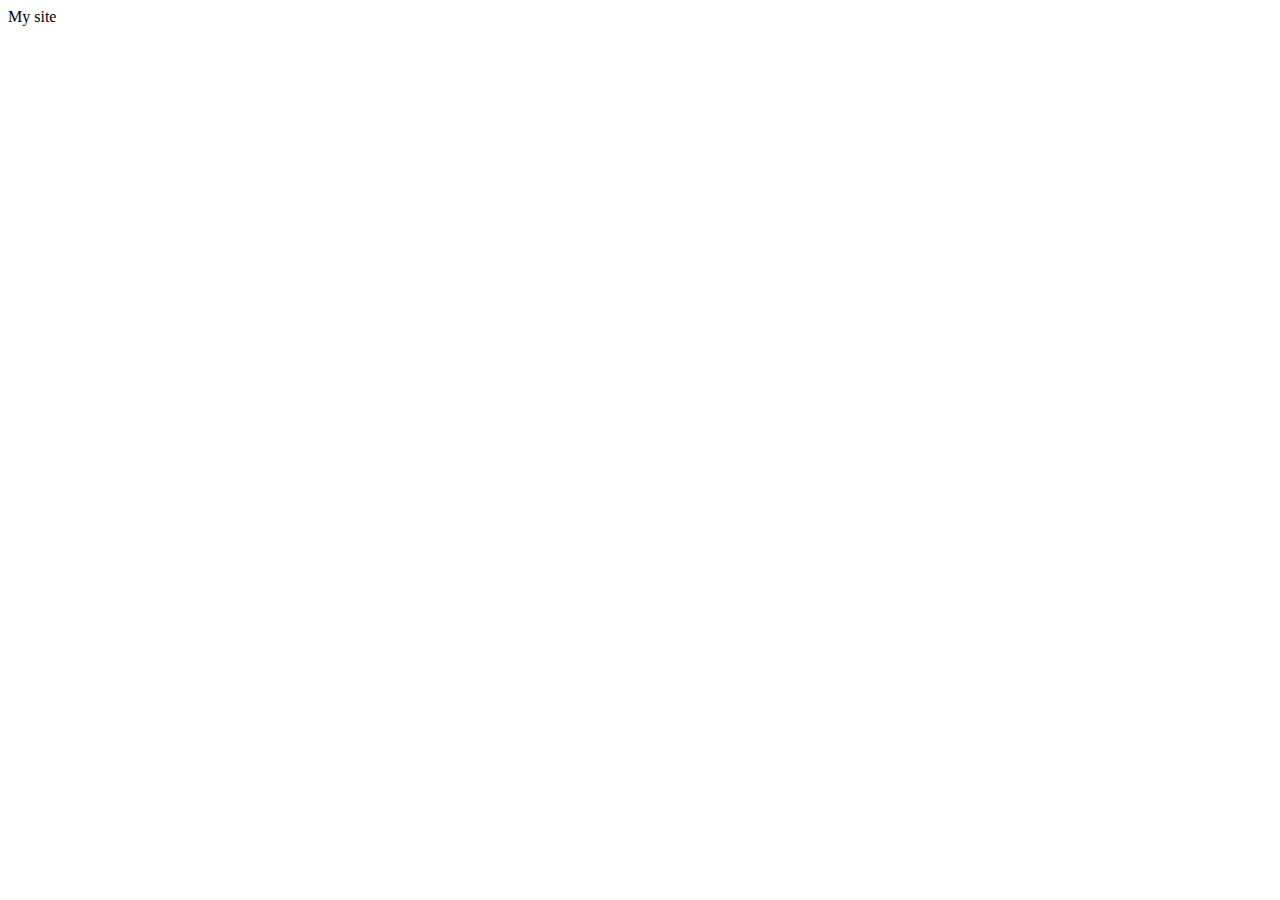
==== index.html @ 13604bfc "my site fr" ====
<!DOCTYPE html>
<html lang="en">
<head>
    <meta charset="UTF-8">
    <meta http-equiv="X-UA-Compatible" content="IE=edge">
    <meta name="viewport" content="width=device-width, initial-scale=1.0">
    <title>Document</title>
</head>
<body>
    My site
</body>
</html>
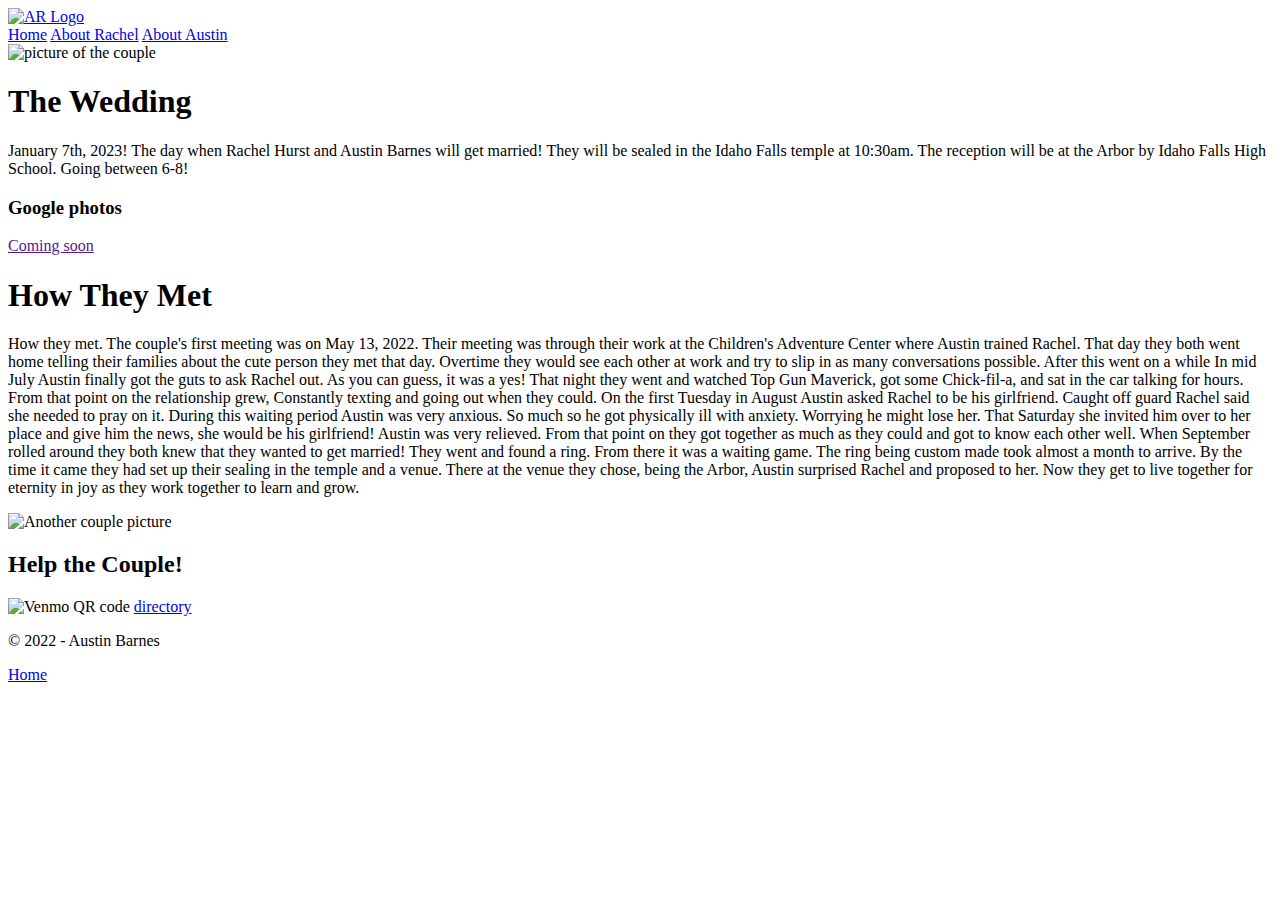
==== commit c7b6f1e3: "Added base HTML to all pages" ====
--- a/index.html
+++ b/index.html
@@ -7,6 +7,60 @@
     <title>Document</title>
 </head>
 <body>
-    My site
+    <header>
+        <a id="logo_link" href="index.html">
+            <img class="logo" src="images/ARlogo.png" alt="AR Logo">
+        </a>
+        <nav>
+            <a href="index.html">Home</a>
+            <a href="rachelpage.html">About Rachel</a>
+            <a href="austinpage.html">About Austin</a>
+        </nav>
+    </header>
+    <div class="parentGrid">
+        <img src="images/Cute_couple.JPG" alt="picture of the couple">
+        <div class="weddingGroup">
+            <h1>The Wedding</h1>
+            <p>January 7th, 2023!
+                The day when Rachel Hurst and Austin Barnes will get married!
+                They will be sealed in the Idaho Falls temple at 10:30am.
+                The reception will be at the Arbor by Idaho Falls High School.
+                Going between 6-8!
+            </p>
+            <h3>Google photos</h3>
+            <a href="">Coming soon</a>
+        <div class="metGroup">
+        <h1>How They Met</h1>
+        <p>How they met. The couple's first meeting was on May 13, 2022. 
+            Their meeting was through their work at the Children's Adventure Center where Austin trained Rachel. 
+            That day they both went home telling their families about the cute person they met that day. 
+            Overtime they would see each other at work and try to slip in as many conversations possible. 
+            After this went on a while In mid July Austin finally got the guts to ask Rachel out. 
+            As you can guess, it was a yes! That night they went and watched Top Gun Maverick, 
+            got some Chick-fil-a, and sat in the car talking for hours. 
+            From that point on the relationship grew, Constantly texting and going out when they could. 
+            On the first Tuesday in August Austin asked Rachel to be his girlfriend. 
+            Caught off guard Rachel said she needed to pray on it. During this waiting period Austin was very anxious. 
+            So much so he got physically ill with anxiety. Worrying he might lose her. 
+            That Saturday she invited him over to her place and give him the news, she would be his girlfriend!
+            Austin was very relieved. From that point on they got together as much as they could and got to know each other well. 
+            When September rolled around they both knew that they wanted to get married! They went and found a ring. 
+            From there it was a waiting game. The ring being custom made took almost a month to arrive. 
+            By the time it came they had set up their sealing in the temple and a venue. 
+            There at the venue they chose, being the Arbor, Austin surprised Rachel and proposed to her. 
+            Now they get to live together for eternity in joy as they work together to learn and grow.
+            </p>
+            <img src="" alt="Another couple picture">
+        </div>
+        <div class="helpGroup">
+            <h2>Help the Couple!</h2>
+            <img src="" alt="Venmo QR code">
+            <a class="directoryButton" href="https://www.amazon.com/wedding/organize-registry?ref_=wedding_subnav">directory</a>
+        </div>
+    </div>
+    <footer>
+        <p>&copy; 2022 - Austin Barnes</p>
+        <p><a href="index.html">Home</a></p>
+    </footer>
 </body>
 </html>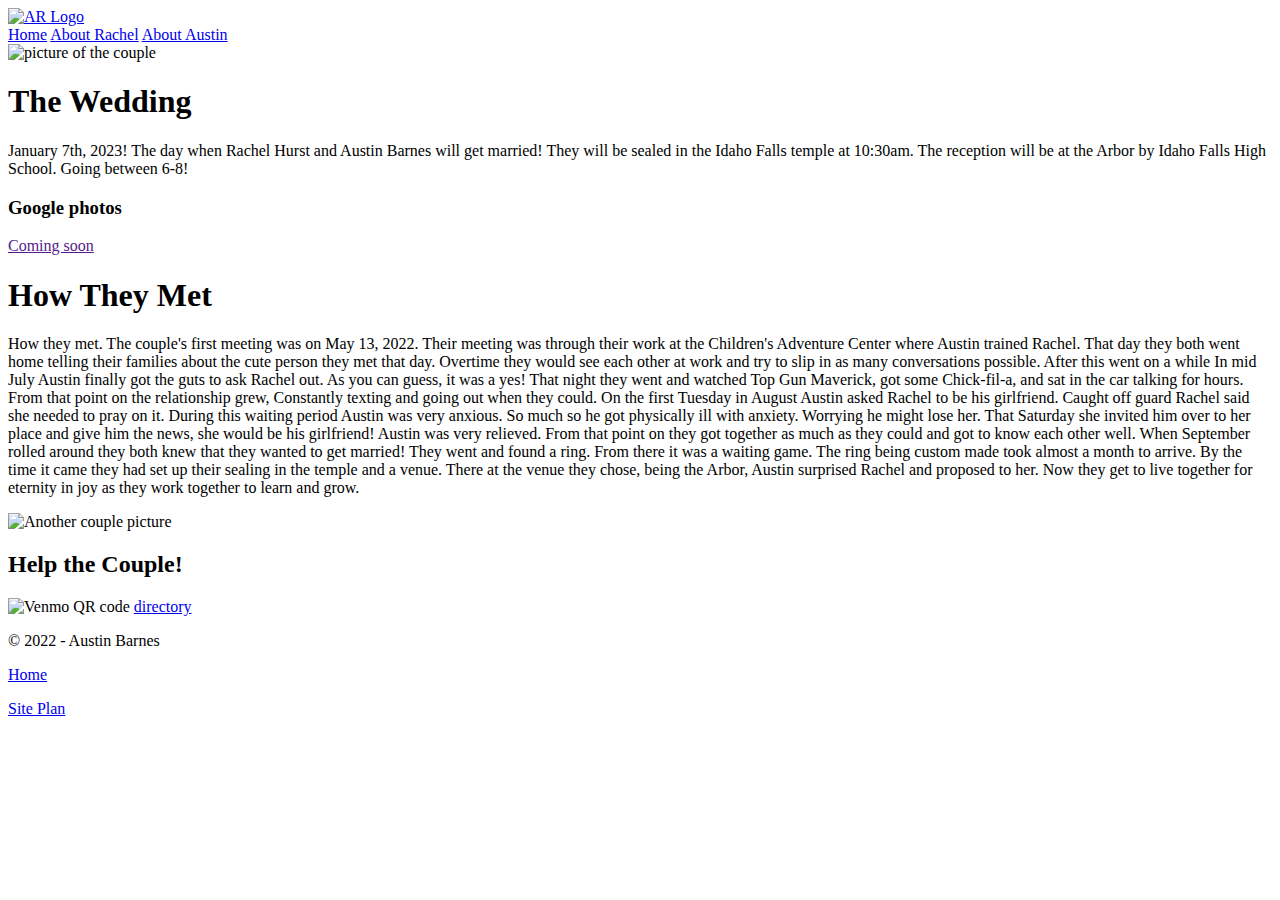
==== commit 886bacac: "added site plan link in footer" ====
--- a/index.html
+++ b/index.html
@@ -4,7 +4,7 @@
     <meta charset="UTF-8">
     <meta http-equiv="X-UA-Compatible" content="IE=edge">
     <meta name="viewport" content="width=device-width, initial-scale=1.0">
-    <title>Document</title>
+    <title>Home</title>
 </head>
 <body>
     <header>
@@ -61,6 +61,7 @@
     <footer>
         <p>&copy; 2022 - Austin Barnes</p>
         <p><a href="index.html">Home</a></p>
+        <p><a href="site-plan.html">Site Plan</a></p>
     </footer>
 </body>
 </html>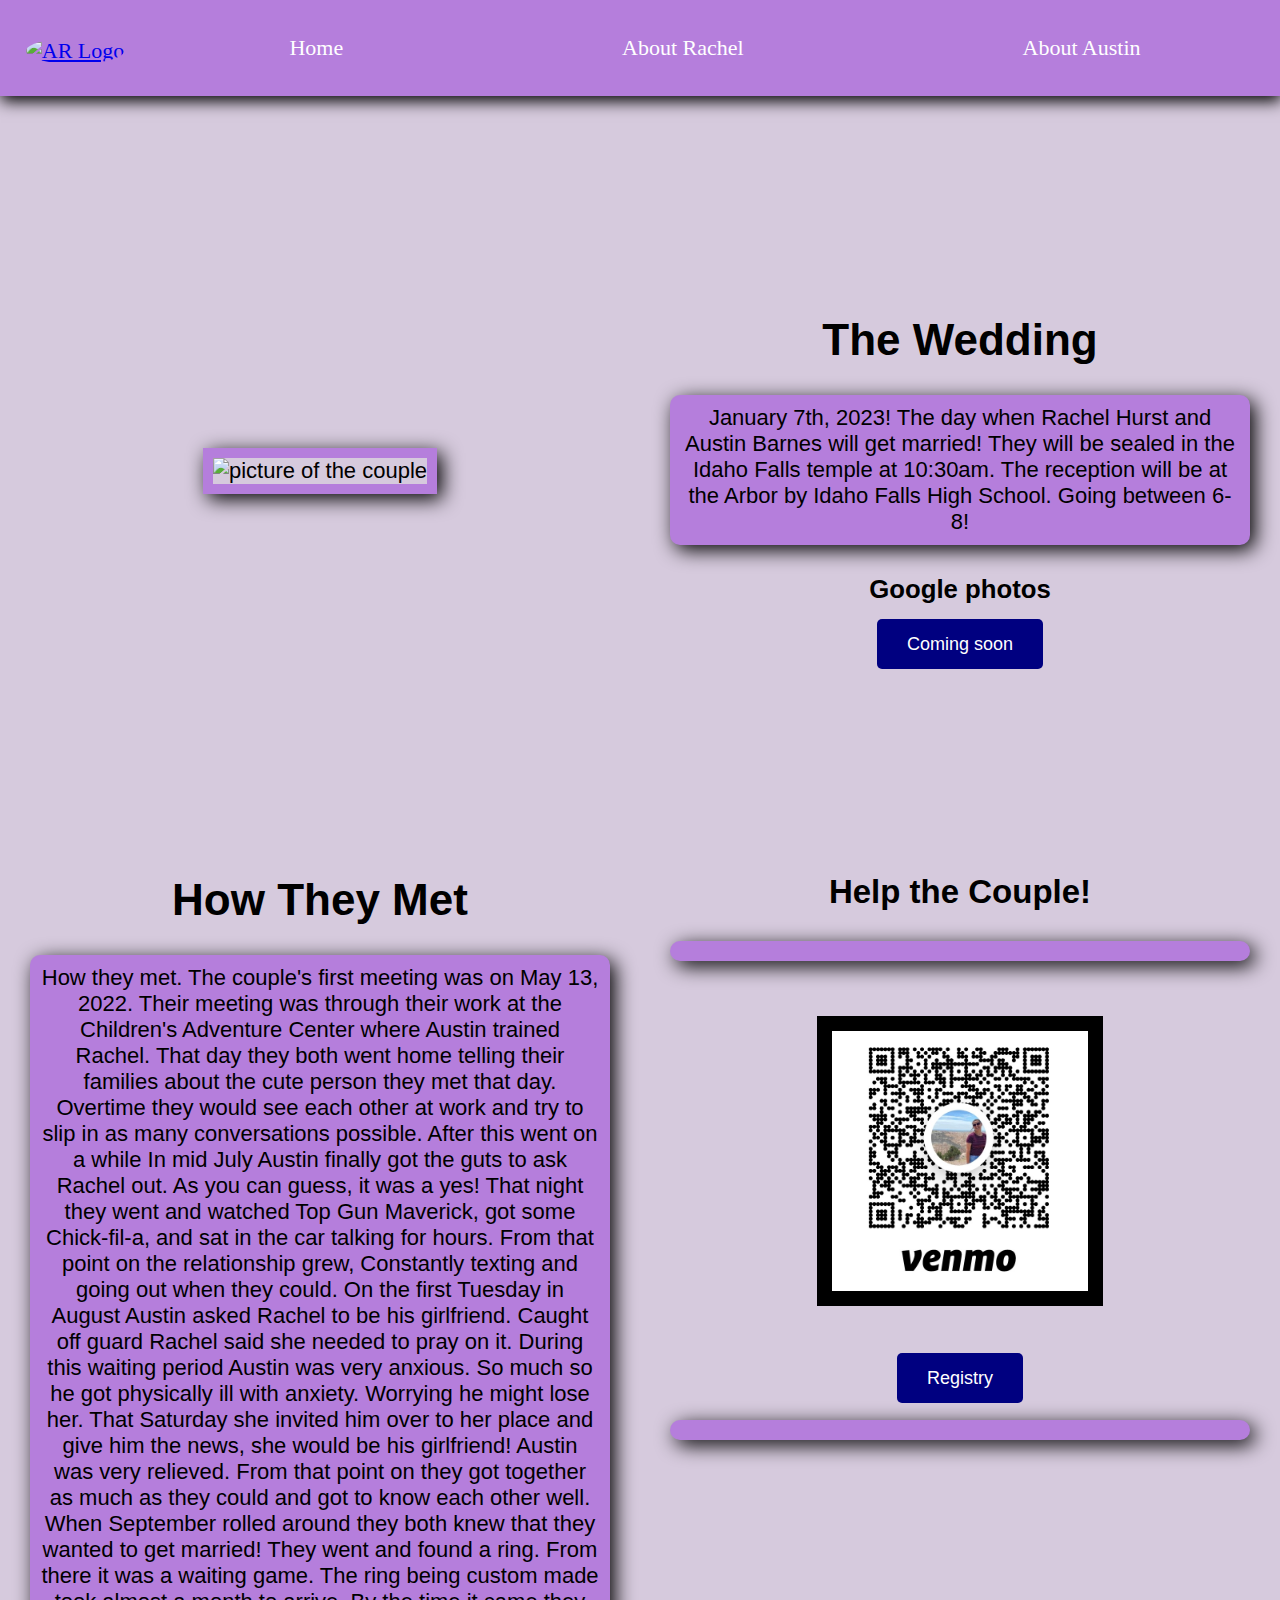
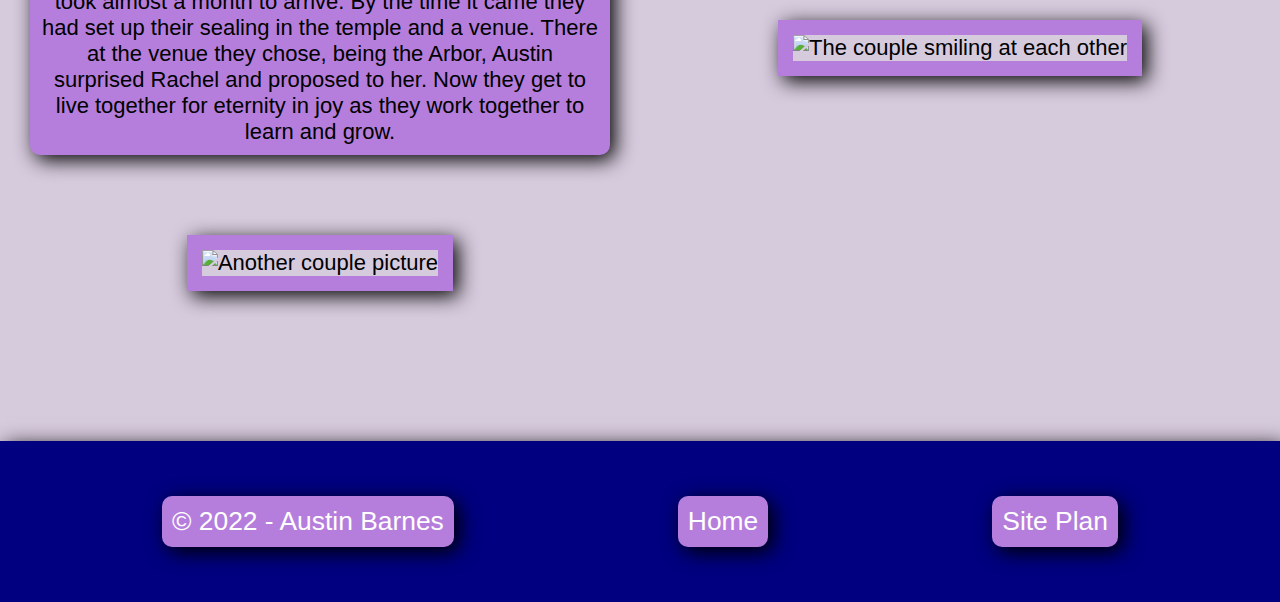
==== commit fcd42e0e: "CSS for home page and part of subpages" ====
--- a/index.html
+++ b/index.html
@@ -4,12 +4,13 @@
     <meta charset="UTF-8">
     <meta http-equiv="X-UA-Compatible" content="IE=edge">
     <meta name="viewport" content="width=device-width, initial-scale=1.0">
+    <link type="text/css" rel="stylesheet" href="styles/style.css" />
     <title>Home</title>
 </head>
 <body>
     <header>
         <a id="logo_link" href="index.html">
-            <img class="logo" src="images/ARlogo.png" alt="AR Logo">
+            <img class="logo" src="images/nosyface.jpg" alt="AR Logo">
         </a>
         <nav>
             <a href="index.html">Home</a>
@@ -18,7 +19,9 @@
         </nav>
     </header>
     <div class="parentGrid">
-        <img src="images/Cute_couple.JPG" alt="picture of the couple">
+        <div class="coupleGroup">
+            <img class="coupleImg" src="images/Cute_couple.JPG" alt="picture of the couple">
+        </div>
         <div class="weddingGroup">
             <h1>The Wedding</h1>
             <p>January 7th, 2023!
@@ -28,7 +31,8 @@
                 Going between 6-8!
             </p>
             <h3>Google photos</h3>
-            <a href="">Coming soon</a>
+            <a class="photoButton" href="">Coming soon</a>
+        </div>
         <div class="metGroup">
         <h1>How They Met</h1>
         <p>How they met. The couple's first meeting was on May 13, 2022. 
@@ -50,12 +54,16 @@
             There at the venue they chose, being the Arbor, Austin surprised Rachel and proposed to her. 
             Now they get to live together for eternity in joy as they work together to learn and grow.
             </p>
-            <img src="" alt="Another couple picture">
+            <img class="together4ever" src="images/together4ever.jpg" alt="Another couple picture">
         </div>
         <div class="helpGroup">
             <h2>Help the Couple!</h2>
-            <img src="" alt="Venmo QR code">
-            <a class="directoryButton" href="https://www.amazon.com/wedding/organize-registry?ref_=wedding_subnav">directory</a>
+            <p></p>
+            <img class="venmo" src="images/venmoPic.jpeg" alt="Venmo QR code">
+            <h2></h2>
+            <a class="registryButton" href="https://www.amazon.com/wedding/organize-registry?ref_=wedding_subnav">Registry</a>
+            <p></p>
+            <img class="smileFace" src="images/smileFace.jpg" alt="The couple smiling at each other">
         </div>
     </div>
     <footer>
--- a/styles/style.css
+++ b/styles/style.css
@@ -0,0 +1,199 @@
+/*
+Home page
+*/
+
+body {
+    background-color: #D6CADD; 
+    font-family: cursive, Helvetica, sans-serif;
+    font-size: 22px;
+    margin: 0;
+    padding: 0;
+}
+header {
+    background-color: #B57EDC;
+    font-family: "Shadows Into Light";
+    display: grid;
+    grid-template-columns: 150px auto;
+    box-shadow: 1px 5px 15px black;
+}
+#logo_link {
+    padding-top: 5px;
+    justify-self: center;
+    align-self: center;
+}
+.logo {
+    width: 80px;
+    border-radius: 100%;
+
+}
+nav {
+    display: flex;
+    justify-content: space-around;
+}
+nav a {
+    text-align: center;
+    color: white;
+    text-decoration: none;
+    padding: 35px;
+}
+nav a:hover {
+    background-color: #D6CADD;
+    color: white;
+}
+p {
+    background-color: #B57EDC;
+    padding: 10px;
+    margin: 30px;
+    border-radius: 10px;
+    box-shadow: 5px 5px 20px black;
+}
+.parentGrid {
+display: grid;
+grid-template-columns: 50% 50%;
+grid-template-rows: 750px 1fr;
+}
+.coupleGroup {
+    grid-column: 1/2;
+    grid-row: 1/2;
+    justify-self: center;
+    align-self: center;
+}
+.coupleImg {
+    width: 70%;
+    border: 10px solid #B57EDC;
+    box-shadow: 5px 5px 20px black;
+}
+.weddingGroup {
+    grid-column: 2/3;
+    grid-row: 1/2;
+    align-items: center;
+    justify-self: center;
+    align-self: center;
+    text-align: center;
+}
+h3 {
+    text-align: center;
+}
+.photoButton {
+    background-color:#000080;
+    color: white;
+    text-decoration: none;
+    font-family: cursive, Helvetica, sans-serif;
+    font-size: 18px;
+    padding: 15px 30px;
+    margin-left: auto;
+    border-radius: 5px;
+    width: 50%;
+}
+.photoButton:hover {
+    background-color: #20A4F3;
+    color: white;
+}
+.metGroup {
+    grid-column: 1/2;
+    grid-row: 2/3;
+    justify-self: center;
+    align-self: center;
+    text-align: center;
+}
+.together4ever {
+    width: 30%;
+    border: 15px solid #B57EDC;
+    margin: 50px;
+    box-shadow: 5px 5px 20px black;
+}
+.helpGroup {
+    grid-column: 2/3;
+    grid-row: 2/3;
+    justify-self: center;
+    text-align: center;
+}
+.venmo {
+    width: 40%;
+    margin: 20%;
+    border: 15px solid black;
+    margin: 25px;
+}
+.registryButton {
+    background-color:#000080;
+    color: white;
+    text-decoration: none;
+    font-family: cursive, Helvetica, sans-serif;
+    font-size: 18px;
+    padding: 15px 30px;
+    margin: 100px;
+    border-radius: 5px;
+}
+.registryButton:hover {
+    background-color: #20A4F3;
+    color: white;
+}
+.smileFace {
+    width: 30%;
+    border: 15px solid #B57EDC;
+    margin-top: 150px;
+    box-shadow: 5px 5px 20px black;
+}
+footer {
+    background-color:#000080;
+    color: white;
+    padding: 25px 50px;
+    margin-top: 100px;
+    display: flex;
+    justify-content: space-around;
+    align-items: center;
+    box-shadow: 5px 5px 20px black;
+}
+footer a {
+    color: white;
+    text-decoration: none;
+}
+footer a:hover {
+    color: white;
+}
+footer p {
+    font-size: 1.2em;
+}    
+footer p a:hover {
+    text-decoration: underline;
+}  
+
+/*
+Subpages
+*/
+
+.subparentGrid {
+    display: grid;
+    grid-template-columns: 50% 50%;
+    grid-template-rows: 750px 1fr;  
+}
+.subImage {
+    grid-template-columns: 1/2;
+    grid-template-rows: 1/2;
+    align-self: center;
+    justify-self: center;
+    width: 70%;
+    border: 10px solid #B57EDC;
+    box-shadow: 5px 5px 20px black;
+}
+.aboutGroup{
+    grid-template-columns: 2/3;
+    grid-template-rows: 1/2;    
+}
+.moreGrid {
+    grid-template-columns: 1/2;
+    grid-template-rows: 2/3;
+    text-align: center;
+}
+.photoGrid {
+    grid-template-columns: 2/3;
+    grid-template-rows: 2/3;
+    align-self: center;
+}
+.subImages {
+    width: 30%;
+    margin: 20px;
+    float: left;
+    border: 10px solid #B57EDC;
+    box-shadow: 5px 5px 20px black;
+}
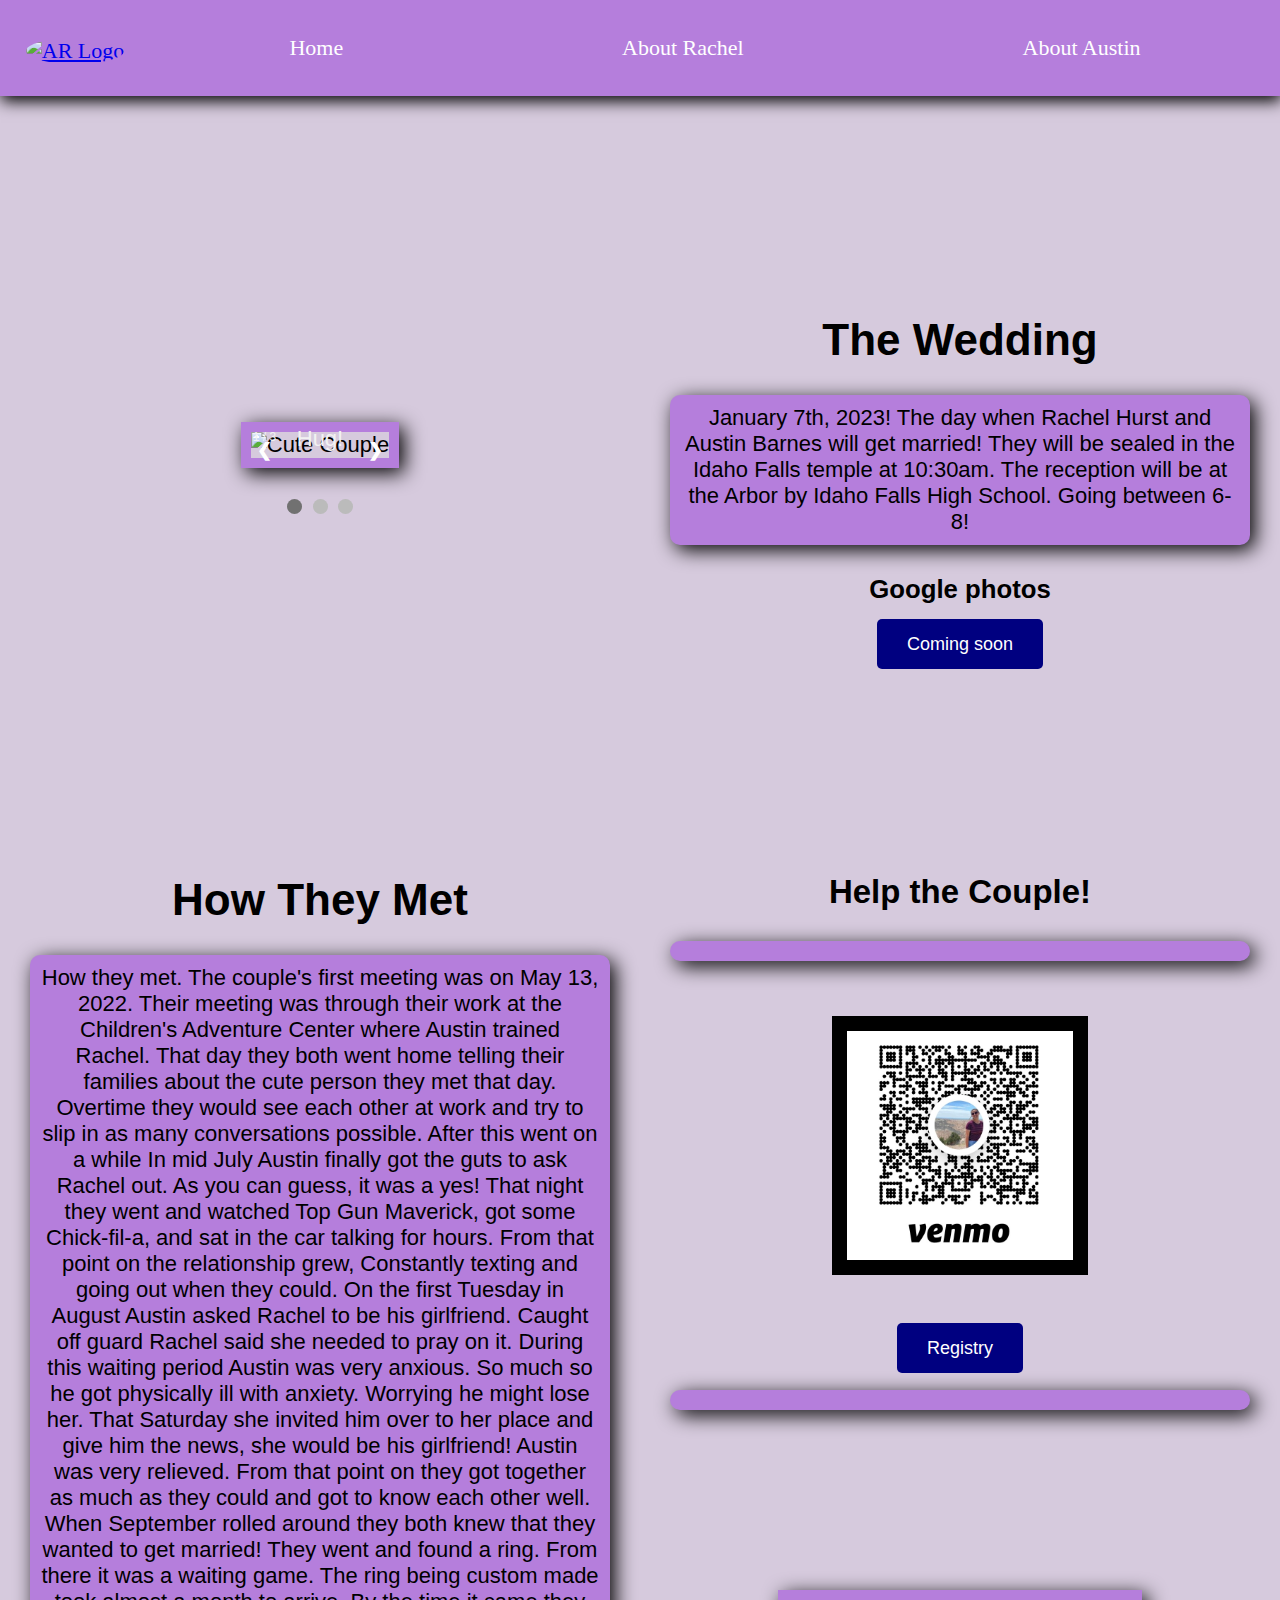
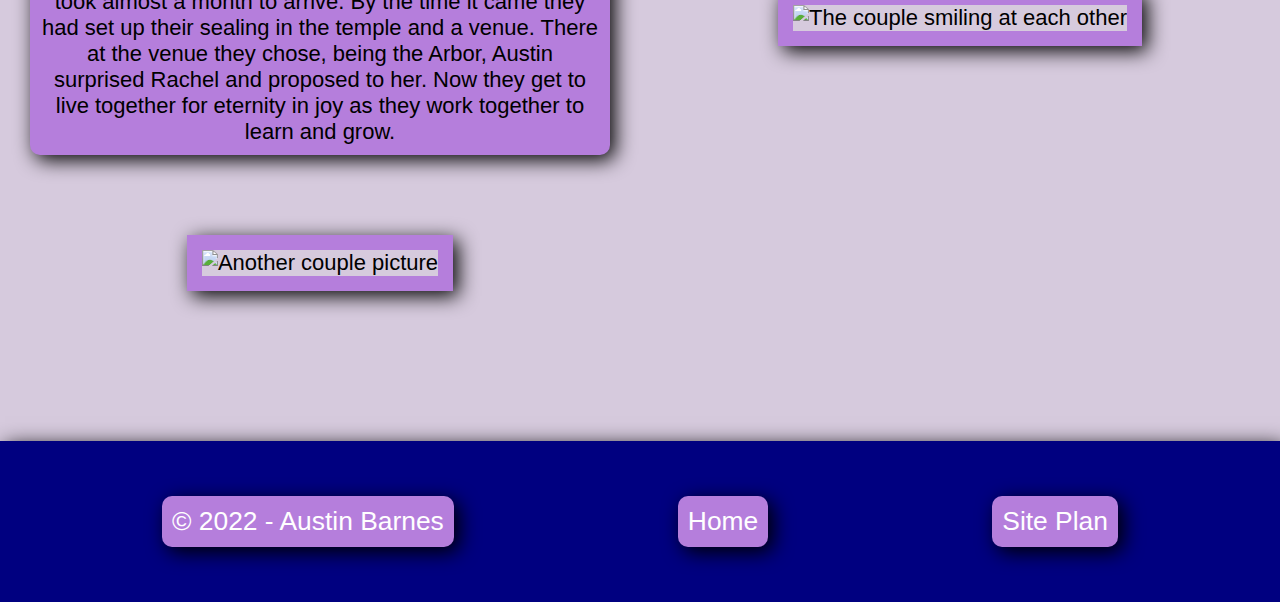
==== commit 15fc8b40: "Added slideshow and did subpages" ====
--- a/index.html
+++ b/index.html
@@ -4,7 +4,7 @@
     <meta charset="UTF-8">
     <meta http-equiv="X-UA-Compatible" content="IE=edge">
     <meta name="viewport" content="width=device-width, initial-scale=1.0">
-    <link type="text/css" rel="stylesheet" href="styles/style.css" />
+    <link rel="stylesheet" href="styles/style.css" />
     <title>Home</title>
 </head>
 <body>
@@ -20,7 +20,71 @@
     </header>
     <div class="parentGrid">
         <div class="coupleGroup">
-            <img class="coupleImg" src="images/Cute_couple.JPG" alt="picture of the couple">
+            <!-- Slideshow container -->
+<div class="slideshow-container">
+
+    <!-- Full-width images with number and caption text -->
+    <div class="mySlides fade">
+      <div class="numbertext">1 / 3</div>
+      <img class="coupleImg" src="images/Cute_couple.JPG" alt="Cute Couple">
+      <div class="text">Hug!</div>
+    </div>
+  
+    <div class="mySlides fade">
+      <div class="numbertext">2 / 3</div>
+      <img class="coupleImg" src="images/smileFace.jpg" alt="Smiling Couple">
+      <div class="text">Smile!</div>
+    </div>
+  
+    <div class="mySlides fade">
+      <div class="numbertext">3 / 3</div>
+      <img class="coupleImg" src="images/together4ever.jpg" alt="Couple together in trees">
+      <div class="text">Love!</div>
+    </div>
+  
+    <!-- Next and previous buttons -->
+    <a class="prev" onclick="plusSlides(-1)">&#10094;</a>
+    <a class="next" onclick="plusSlides(1)">&#10095;</a>
+  </div>
+  <br>
+  
+  <!-- The dots/circles -->
+  <div style="text-align:center">
+    <span class="dot" onclick="currentSlide(1)"></span>
+    <span class="dot" onclick="currentSlide(2)"></span>
+    <span class="dot" onclick="currentSlide(3)"></span>
+  </div>
+  <script>
+    let slideIndex = 1;
+    showSlides(slideIndex);
+    
+    // Next/previous controls
+    function plusSlides(n) {
+      showSlides(slideIndex += n);
+    }
+    
+    // Thumbnail image controls
+    function currentSlide(n) {
+      showSlides(slideIndex = n);
+    }
+    
+    function showSlides(n) {
+      let i;
+      let slides = document.getElementsByClassName("mySlides");
+      let dots = document.getElementsByClassName("dot");
+      if (n > slides.length) {slideIndex = 1}
+      if (n < 1) {slideIndex = slides.length}
+      for (i = 0; i < slides.length; i++) {
+        slides[i].style.display = "none";
+      }
+      for (i = 0; i < dots.length; i++) {
+        dots[i].className = dots[i].className.replace(" active", "");
+      }
+      slides[slideIndex-1].style.display = "block";
+      dots[slideIndex-1].className += " active";
+    }
+    </script>
+            <!--<img class="coupleImg" src="images/Cute_couple.JPG" alt="picture of the couple">-->
         </div>
         <div class="weddingGroup">
             <h1>The Wedding</h1>
--- a/styles/style.css
+++ b/styles/style.css
@@ -58,6 +58,92 @@
     justify-self: center;
     align-self: center;
 }
+* {box-sizing:border-box}
+
+/* Slideshow container */
+.slideshow-container {
+  max-width: 330px;
+  position: relative;
+  margin: auto;
+}
+
+/* Hide the images by default */
+.mySlides {
+  display: none;
+}
+
+/* Next & previous buttons */
+.prev, .next {
+  cursor: pointer;
+  position: absolute;
+  top: 50%;
+  width: auto;
+  margin-top: -22px;
+  padding: 16px;
+  color: white;
+  font-weight: bold;
+  font-size: 18px;
+  transition: 0.6s ease;
+  border-radius: 0 3px 3px 0;
+  user-select: none;
+}
+
+/* Position the "next button" to the right */
+.next {
+  right: 0;
+  border-radius: 3px 0 0 3px;
+}
+
+/* On hover, add a black background color with a little bit see-through */
+.prev:hover, .next:hover {
+  background-color: rgba(0,0,0,0.8);
+}
+
+/* Caption text */
+.text {
+  color: #f2f2f2;
+  padding: 8px 12px;
+  position: absolute;
+  bottom: 8px;
+  width: 100%;
+  text-align: center;
+}
+
+/* Number text (1/3 etc) */
+.numbertext {
+  color: #f2f2f2;
+  font-size: 12px;
+  padding: 8px 12px;
+  position: absolute;
+  top: 0;
+}
+
+/* The dots/bullets/indicators */
+.dot {
+  cursor: pointer;
+  height: 15px;
+  width: 15px;
+  margin: 0 2px;
+  background-color: #bbb;
+  border-radius: 50%;
+  display: inline-block;
+  transition: background-color 0.6s ease;
+}
+
+.active, .dot:hover {
+  background-color: #717171;
+}
+
+/* Fading animation */
+.fade {
+  animation-name: fade;
+  animation-duration: 1.5s;
+}
+
+@keyframes fade {
+  from {opacity: .4}
+  to {opacity: 1}
+}
 .coupleImg {
     width: 70%;
     border: 10px solid #B57EDC;
@@ -164,36 +250,38 @@
 
 .subparentGrid {
     display: grid;
-    grid-template-columns: 50% 50%;
-    grid-template-rows: 750px 1fr;  
+    grid-template-columns: 40% 60%;
+    grid-template-rows: 1fr 1fr;  
 }
 .subImage {
-    grid-template-columns: 1/2;
-    grid-template-rows: 1/2;
-    align-self: center;
-    justify-self: center;
-    width: 70%;
+    grid-column: 1/2;
+    grid-row: 1/2;
+    align-self: center;
+    justify-self: center;
+    width: 50%;
     border: 10px solid #B57EDC;
     box-shadow: 5px 5px 20px black;
 }
 .aboutGroup{
-    grid-template-columns: 2/3;
-    grid-template-rows: 1/2;    
+    grid-column: 2/3;
+    grid-row: 1/2;    
 }
 .moreGrid {
-    grid-template-columns: 1/2;
-    grid-template-rows: 2/3;
-    text-align: center;
+    grid-column: 1/2;
+    grid-row: 2/3;
+    align-self: center;
+    text-align: center;
+    justify-self: center;
 }
 .photoGrid {
-    grid-template-columns: 2/3;
-    grid-template-rows: 2/3;
-    align-self: center;
+    grid-column: 2/3;
+    grid-row: 2/3;
+    align-self: center;
+    text-align: center;
 }
 .subImages {
-    width: 30%;
+    width: 20%;
     margin: 20px;
-    float: left;
     border: 10px solid #B57EDC;
     box-shadow: 5px 5px 20px black;
 }
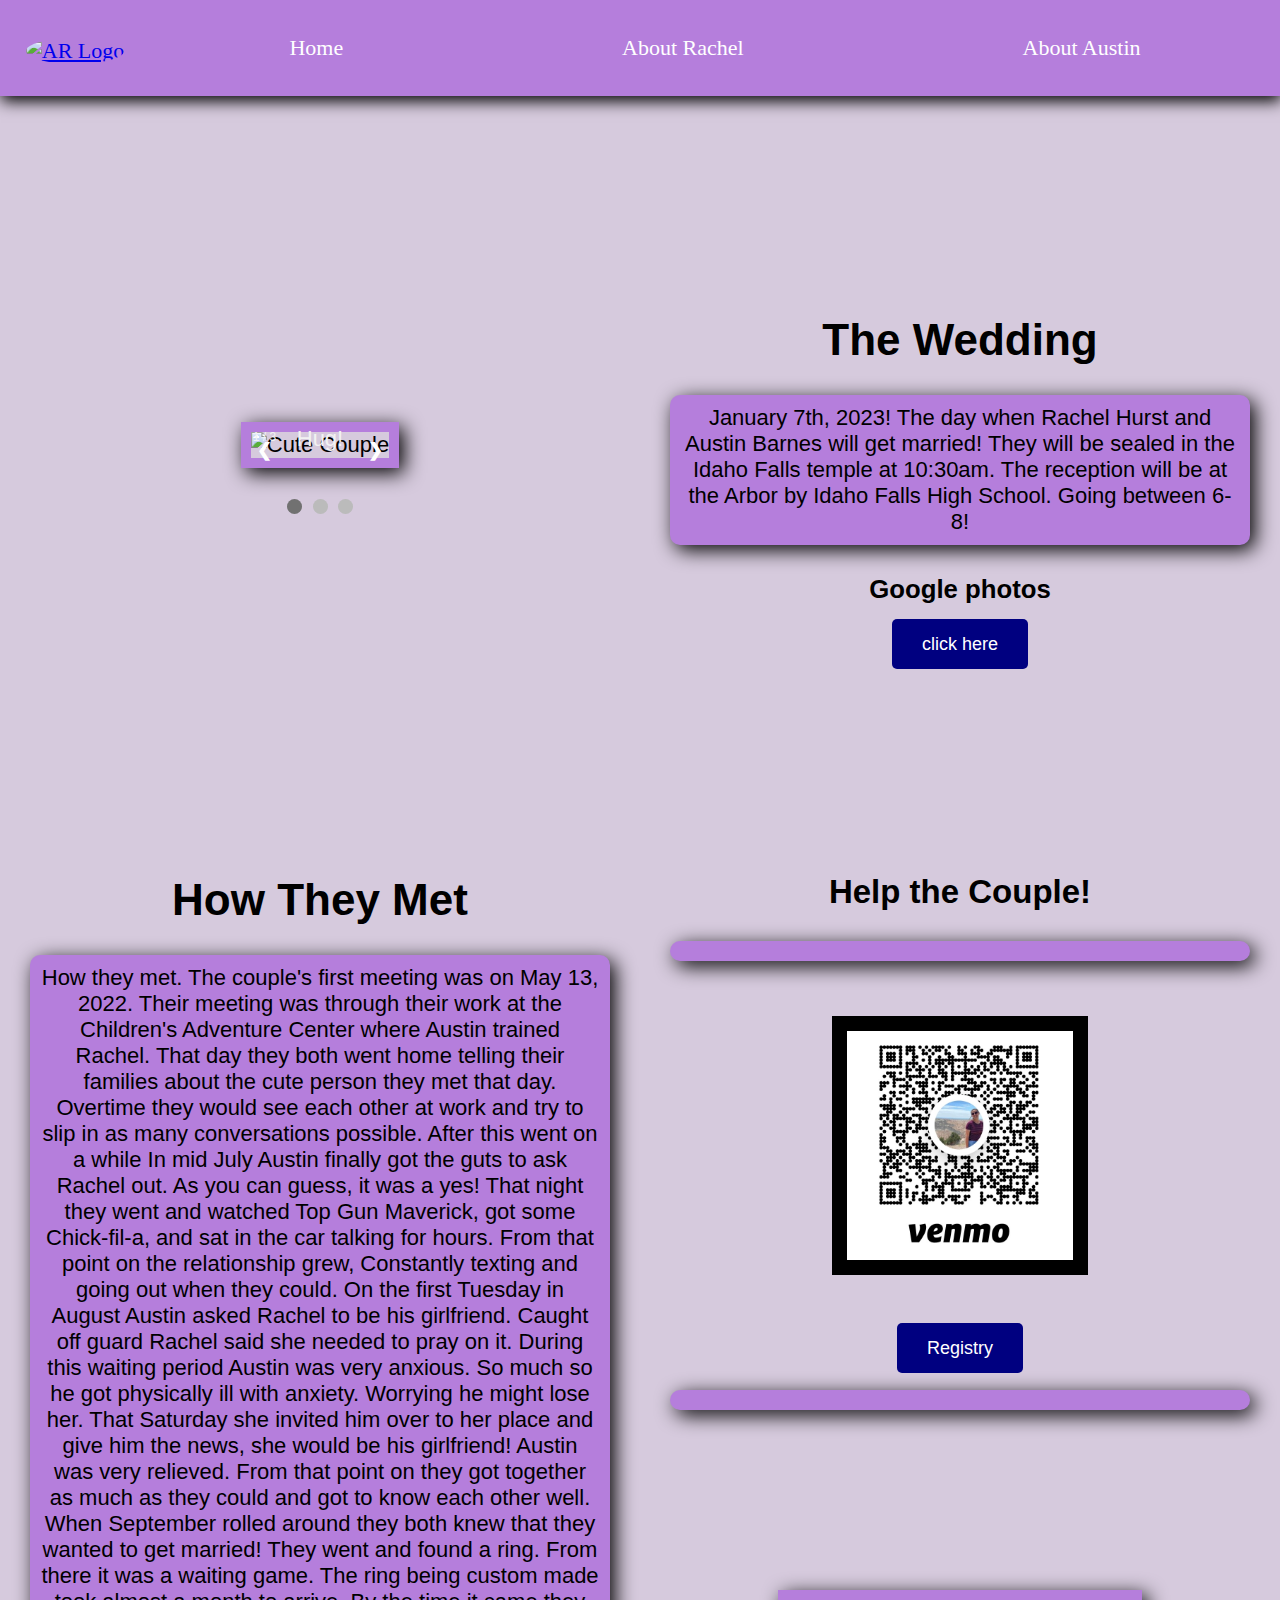
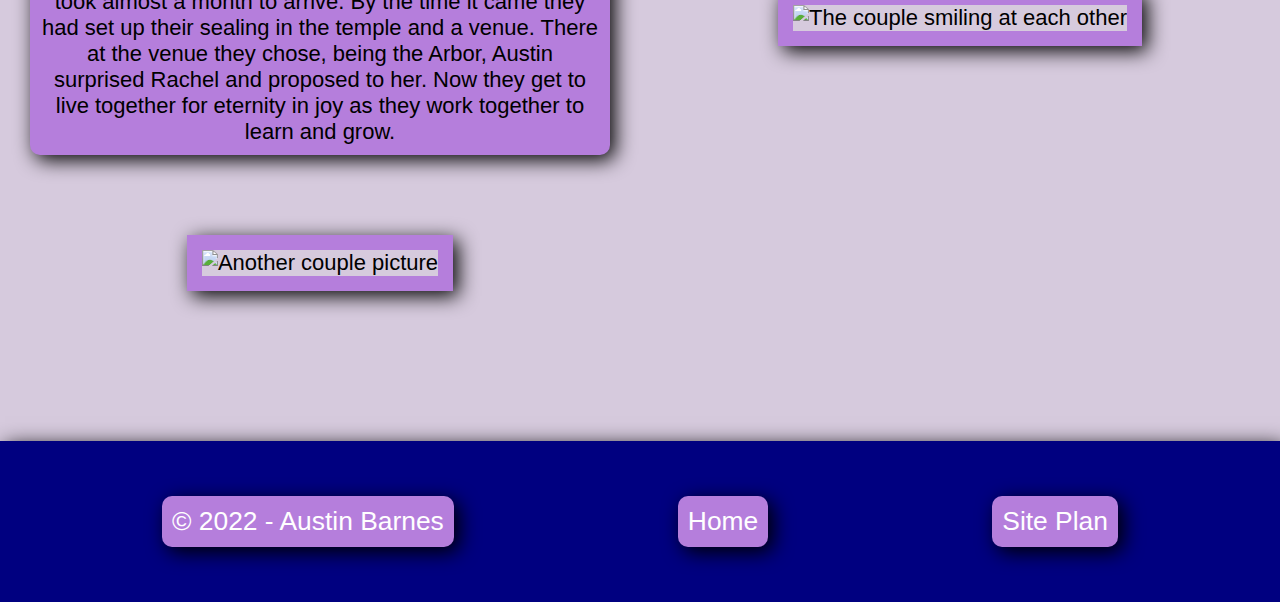
==== commit 94b1d1c7: "put google photos button" ====
--- a/index.html
+++ b/index.html
@@ -84,7 +84,6 @@
       dots[slideIndex-1].className += " active";
     }
     </script>
-            <!--<img class="coupleImg" src="images/Cute_couple.JPG" alt="picture of the couple">-->
         </div>
         <div class="weddingGroup">
             <h1>The Wedding</h1>
@@ -95,7 +94,7 @@
                 Going between 6-8!
             </p>
             <h3>Google photos</h3>
-            <a class="photoButton" href="">Coming soon</a>
+            <a class="photoButton" href="https://photos.google.com/album/AF1QipPwcXygxU6URz-FLpjqr8dhNQk2ncjOGvwJmS-a">click here</a>
         </div>
         <div class="metGroup">
         <h1>How They Met</h1>
--- a/styles/style.css
+++ b/styles/style.css
@@ -145,7 +145,7 @@
   to {opacity: 1}
 }
 .coupleImg {
-    width: 70%;
+    width: 100%;
     border: 10px solid #B57EDC;
     box-shadow: 5px 5px 20px black;
 }
